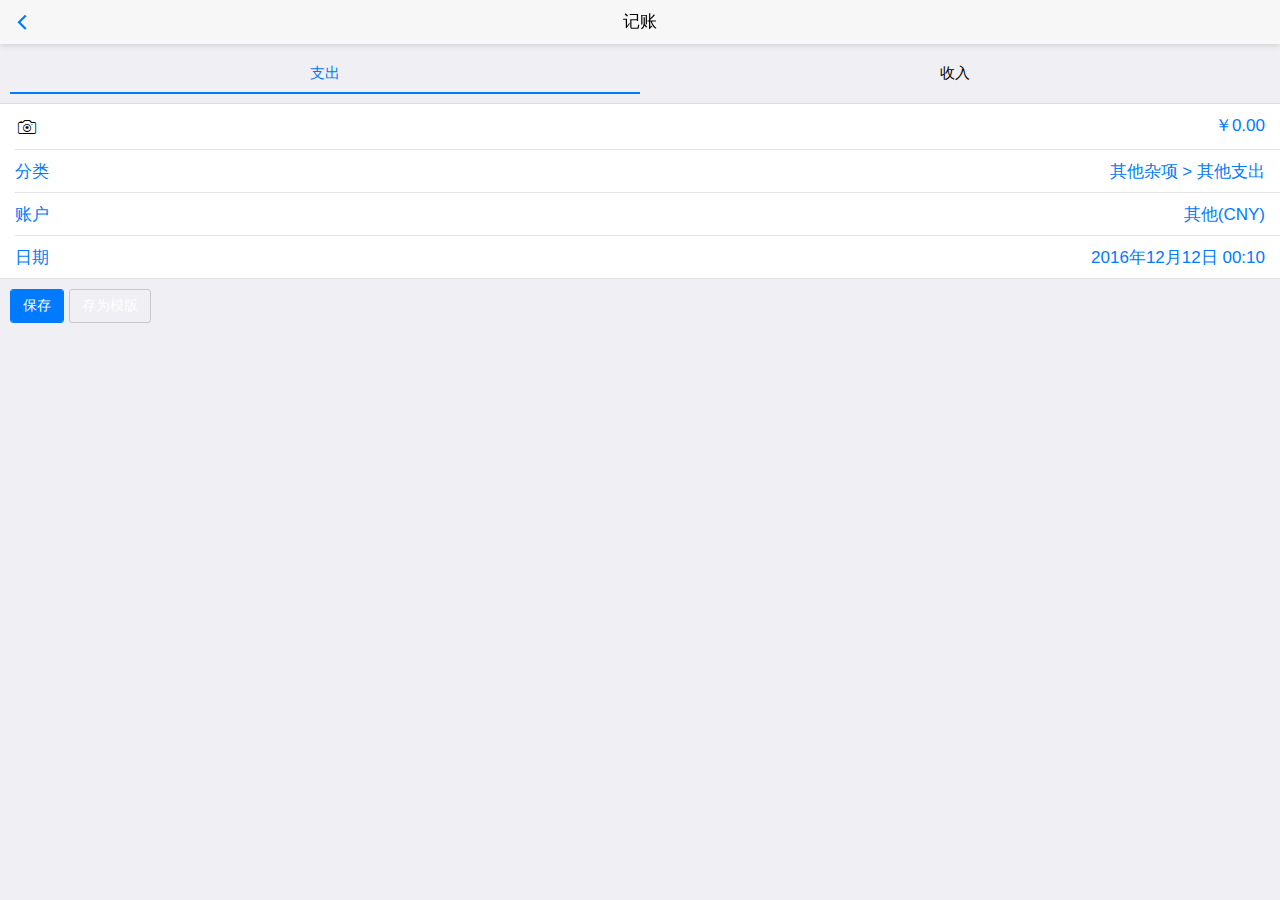
==== views/add.html @ 687e06d6 "add add.html view" ====
<!DOCTYPE html>
<html>
	<head>
		<meta charset="utf-8">
		<title>add</title>
		<!--标准mui.css-->
		<link rel="stylesheet" href="../css/mui.min.css">
		<link rel="stylesheet" href="../css/app/add.css" />
	</head>
	<body>
		<header class="mui-bar mui-bar-nav">
			<a class="mui-action-back mui-icon mui-icon-left-nav mui-pull-left"></a>
			<h1 class="mui-title">记账</h1>
		</header>
		<!-- mbody-->
		<div class="mui-content">
			<div style="padding: 10px 10px;">
				<!--mtab-->
				<!--mui-segmented-control-inverted文字效果，默认是按钮效果，去掉这个属性即可看到-->
				<div class="mui-segmented-control mui-segmented-control-inverted">
				    <a class="mui-control-item mui-active" href="#item1">支出</a>
				    <a class="mui-control-item" href="#item2">收入</a>
				</div>
			</div>
			<div>
				<div id="item1" class="mui-control-content mui-active">
				    <ul class="mui-table-view">
						<li class="mui-table-view-cell">
							<div>
								<span class="mui-icon mui-icon-camera"></span>
								<a id="value" class="mui-pull-right">￥0.00</a>
							</div>
							
						</li>
						<li class="mui-table-view-cell">
							<div id>
								<a id="value" class="mui-pull-left">分类</a>
								<a id="value" class="mui-pull-right">其他杂项 > 其他支出</a>
							</div>
							
						</li>
						<li class="mui-table-view-cell">
							<div>
								<a id="value" class="mui-pull-left">账户</a>
								<a id="value" class="mui-pull-right">其他(CNY)</a>
							</div>							
						</li>
						<li class="mui-table-view-cell">
							<div>
								<a id="value" class="mui-pull-left">日期</a>
								<a class="mui-pull-right">2016年12月12日 00:10</a>
							</div>
							
						</li>
					</ul>
				</div>
				<div id="item2" class="mui-control-content">
				    <ul class="mui-table-view">
						<li class="mui-table-view-cell">
							<div>
								<span class="mui-icon mui-icon-camera"></span>
								<a id="value" class="mui-pull-right">￥0.00</a>
							</div>
							
						</li>
						<li class="mui-table-view-cell">
							<div id>
								<a id="value" class="mui-pull-left">分类</a>
								<a id="value" class="mui-pull-right">职业收入 > 工资收入</a>
							</div>
							
						</li>
						<li class="mui-table-view-cell">
							<div>
								<a id="value" class="mui-pull-left">账户</a>
								<a id="value" class="mui-pull-right">其他(CNY)</a>
							</div>							
						</li>
						<li class="mui-table-view-cell">
							<div>
								<a id="value" class="mui-pull-left">日期</a>
								<a class="mui-pull-right">2016年12月12日 00:10</a>
							</div>
							
						</li>
					</ul>
					</ul>
				</div>
			</div>
			<div style="padding: 10px 10px;">
				<button type="button" class="mui-btn mui-btn-blue">保存</button>
				<button type="button" class="mui-btn mui-btn-outlined mui-btn-grey">存为模版</button>
			</div>
		</div>
		<script src="../js/mui.min.js"></script>
		<script type="text/javascript" src="../js/app/add.js" ></script>
	</body>
</html>
---- css/app/add.css ----
/*.mui-segmented-control{
	padding: 10px 10px;
}*/
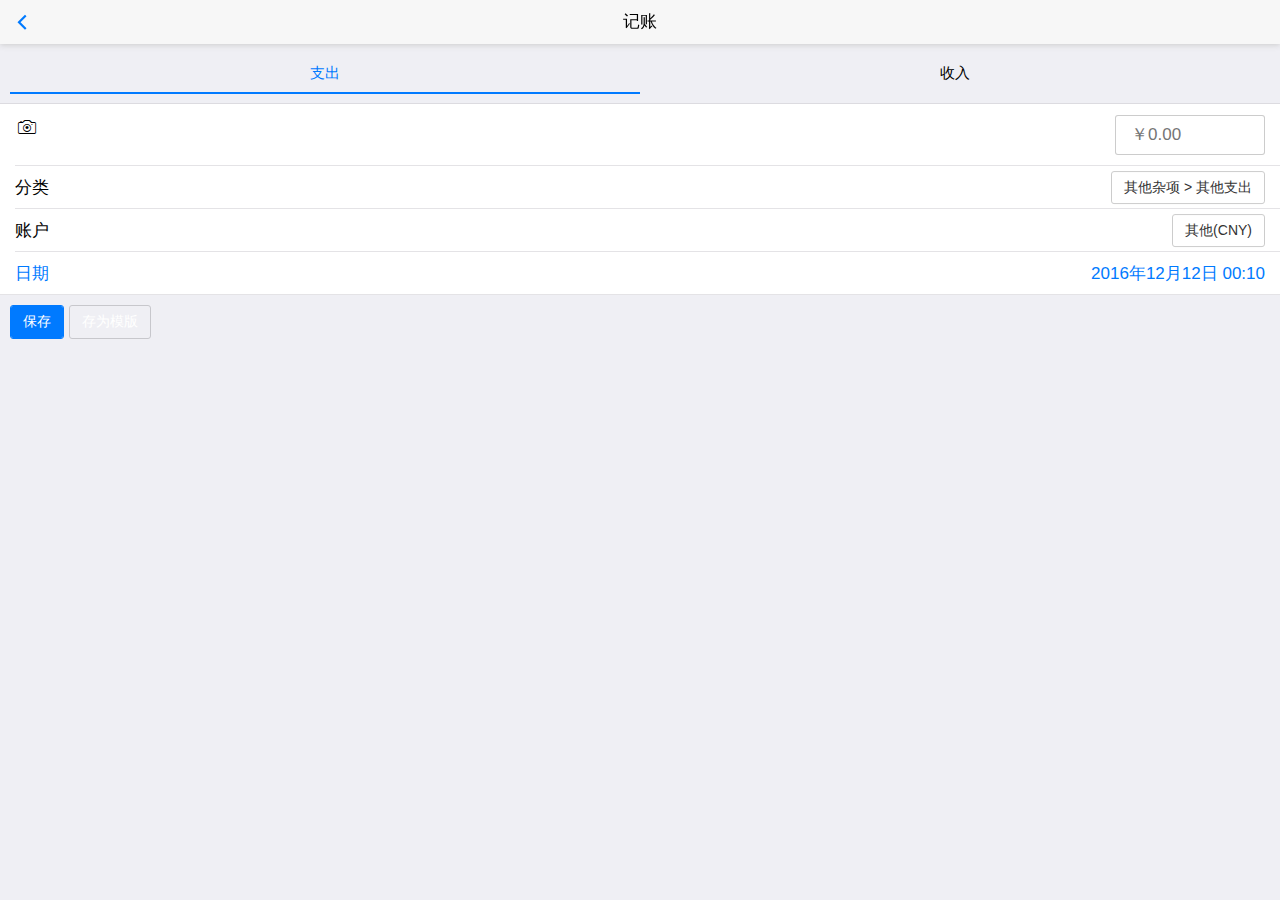
==== commit c6f839b8: "add.html modify" ====
--- a/views/add.html
+++ b/views/add.html
@@ -5,7 +5,10 @@
 		<title>add</title>
 		<!--标准mui.css-->
 		<link rel="stylesheet" href="../css/mui.min.css">
+		<link href="../css/mui.picker.css" rel="stylesheet" />
+		<link href="../css/mui.poppicker.css" rel="stylesheet" />
 		<link rel="stylesheet" href="../css/app/add.css" />
+		
 	</head>
 	<body>
 		<header class="mui-bar mui-bar-nav">
@@ -27,23 +30,32 @@
 				    <ul class="mui-table-view">
 						<li class="mui-table-view-cell">
 							<div>
-								<span class="mui-icon mui-icon-camera"></span>
-								<a id="value" class="mui-pull-right">￥0.00</a>
+								<span class="mui-icon mui-icon-camera mui-pull-left"></span>
+								<!--<a id="value" class="mui-pull-right">￥0.00</a>-->
+									<input id="money" class="mui-pull-right" type="text" placeholder="￥0.00"></input>
 							</div>
 							
 						</li>
 						<li class="mui-table-view-cell">
-							<div id>
+							分类
+							<button id='showPayClassifyPicker' type="button" class="mui-btn">
+								其他杂项 > 其他支出
+							</button>
+							<!--<div id>
 								<a id="value" class="mui-pull-left">分类</a>
 								<a id="value" class="mui-pull-right">其他杂项 > 其他支出</a>
-							</div>
+							</div>-->
 							
 						</li>
 						<li class="mui-table-view-cell">
-							<div>
+							账户
+							<button id='showAccountClassifyPicker' type="button" class="mui-btn">
+								其他(CNY)
+							</button>
+							<!--<div>
 								<a id="value" class="mui-pull-left">账户</a>
 								<a id="value" class="mui-pull-right">其他(CNY)</a>
-							</div>							
+							</div>							-->
 						</li>
 						<li class="mui-table-view-cell">
 							<div>
@@ -64,11 +76,15 @@
 							
 						</li>
 						<li class="mui-table-view-cell">
+							<!--Item 1
+							<button type="button" class="mui-btn">
+								Button
+							</button>-->
 							<div id>
 								<a id="value" class="mui-pull-left">分类</a>
 								<a id="value" class="mui-pull-right">职业收入 > 工资收入</a>
 							</div>
-							
+							<!--<button id='showCityPicker' class="mui-btn mui-btn-block" type='button'>二级联动示例 ...</button>-->
 						</li>
 						<li class="mui-table-view-cell">
 							<div>
@@ -93,6 +109,10 @@
 			</div>
 		</div>
 		<script src="../js/mui.min.js"></script>
+		<script src="../js/mui.picker.js"></script>
+		<script src="../js/mui.poppicker.js"></script>
+		<script src="../js/app/classify.data.js" type="text/javascript" charset="utf-8"></script>
 		<script type="text/javascript" src="../js/app/add.js" ></script>
+		
 	</body>
 </html>
--- a/css/mui.picker.css
+++ b/css/mui.picker.css
@@ -0,0 +1,85 @@
+/**
+ * 选择列表插件
+ * varstion 2.0.0
+ * by Houfeng
+ * Houfeng@DCloud.io
+ */
+
+.mui-picker {
+    background-color: #ddd;
+    position: relative;
+    height: 200px;
+    overflow: hidden;
+    border: solid 1px rgba(0, 0, 0, 0.1);
+    -webkit-user-select: none;
+    user-select: none;
+    box-sizing: border-box;
+}
+.mui-picker-inner {
+    box-sizing: border-box;
+    position: relative;
+    width: 100%;
+    height: 100%;
+    overflow: hidden;
+    -webkit-mask-box-image: -webkit-linear-gradient(bottom, transparent, transparent 5%, #fff 20%, #fff 80%, transparent 95%, transparent);
+    -webkit-mask-box-image: linear-gradient(top, transparent, transparent 5%, #fff 20%, #fff 80%, transparent 95%, transparent);
+}
+.mui-pciker-list,
+.mui-pciker-rule {
+    box-sizing: border-box;
+    padding: 0px;
+    margin: 0px;
+    width: 100%;
+    height: 36px;
+    line-height: 36px;
+    position: absolute;
+    left: 0px;
+    top: 50%;
+    margin-top: -18px;
+}
+.mui-pciker-rule-bg {
+    z-index: 0;
+    /*background-color: #cfd5da;*/
+}
+.mui-pciker-rule-ft {
+    z-index: 2;
+    border-top: solid 1px rgba(0, 0, 0, 0.1);
+    border-bottom: solid 1px rgba(0, 0, 0, 0.1);
+    /*-webkit-box-shadow: 0px 0px 10px 0px rgba(0, 0, 0, 0.1);*/
+    /*box-shadow: 0px 0px 10px 0px rgba(0, 0, 0, 0.1);*/
+}
+.mui-pciker-list {
+    z-index: 1;
+    -webkit-transform-style: preserve-3d;
+    transform-style: preserve-3d;
+    -webkit-transform: perspective(1000px) rotateY(0deg) rotateX(0deg);
+    transform: perspective(1000px) rotateY(0deg) rotateX(0deg);
+}
+.mui-pciker-list li {
+    width: 100%;
+    height: 100%;
+    position: absolute;
+    text-align: center;
+    vertical-align: middle;
+    -webkit-backface-visibility: hidden;
+    backface-visibility: hidden;
+    overflow: hidden;
+    box-sizing: border-box;
+    font-size: 16px;
+    font-family: "Helvetica Neue", "Helvetica", "Arial", "sans-serif";
+    color: #888;
+    padding: 0px 8px;
+    white-space: nowrap;
+    -webkit-text-overflow: ellipsis;
+    text-overflow: ellipsis;
+    overflow: hidden;
+    cursor: default;
+    visibility: hidden;
+}
+.mui-pciker-list li.highlight,
+.mui-pciker-list li.visible {
+    visibility: visible;
+}
+.mui-pciker-list li.highlight {
+    color: #222;
+}--- a/css/mui.poppicker.css
+++ b/css/mui.poppicker.css
@@ -0,0 +1,64 @@
+.mui-poppicker {
+	position: fixed;
+	left: 0px;
+	width: 100%;
+	z-index: 999;
+	background-color: #eee;
+	border-top: solid 1px #ccc;
+	box-shadow: 0px -5px 7px 0px rgba(0, 0, 0, 0.1);
+	-webkit-transition: .3s;
+	bottom: 0px;
+	-webkit-transform: translateY(300px);
+}
+.mui-poppicker.mui-active {
+	-webkit-transform: translateY(0px);
+}
+.mui-android-5-1 .mui-poppicker {
+	bottom: -300px;
+	-webkit-transition-property: bottom;
+	-webkit-transform: none;
+}
+.mui-android-5-1 .mui-poppicker.mui-active {
+	bottom: 0px;
+	-webkit-transition-property: bottom;
+	-webkit-transform: none;
+}
+.mui-poppicker-header {
+	padding: 6px;
+	font-size: 14px;
+	color: #888;
+}
+.mui-poppicker-header .mui-btn {
+	font-size: 12px;
+	padding: 5px 10px;
+}
+.mui-poppicker-btn-cancel {
+	float: left;
+}
+.mui-poppicker-btn-ok {
+	float: right;
+}
+.mui-poppicker-clear {
+	clear: both;
+	height: 0px;
+	line-height: 0px;
+	font-size: 0px;
+	overflow: hidden;
+}
+.mui-poppicker-body {
+	position: relative;
+	width: 100%;
+	height: 200px;
+	border-top: solid 1px #ddd;
+	/*-webkit-perspective: 1200px;
+	perspective: 1200px;
+	-webkit-transform-style: preserve-3d;
+	transform-style: preserve-3d;*/
+}
+.mui-poppicker-body .mui-picker {
+	width: 100%;
+	height: 100%;
+	margin: 0px;
+	border: none;
+	float: left;
+}--- a/css/app/add.css
+++ b/css/app/add.css
@@ -1,3 +1,8 @@
 /*.mui-segmented-control{
 	padding: 10px 10px;
 }*/
+
+#money{
+	margin: 0px 0px;
+	width: 150px;
+}
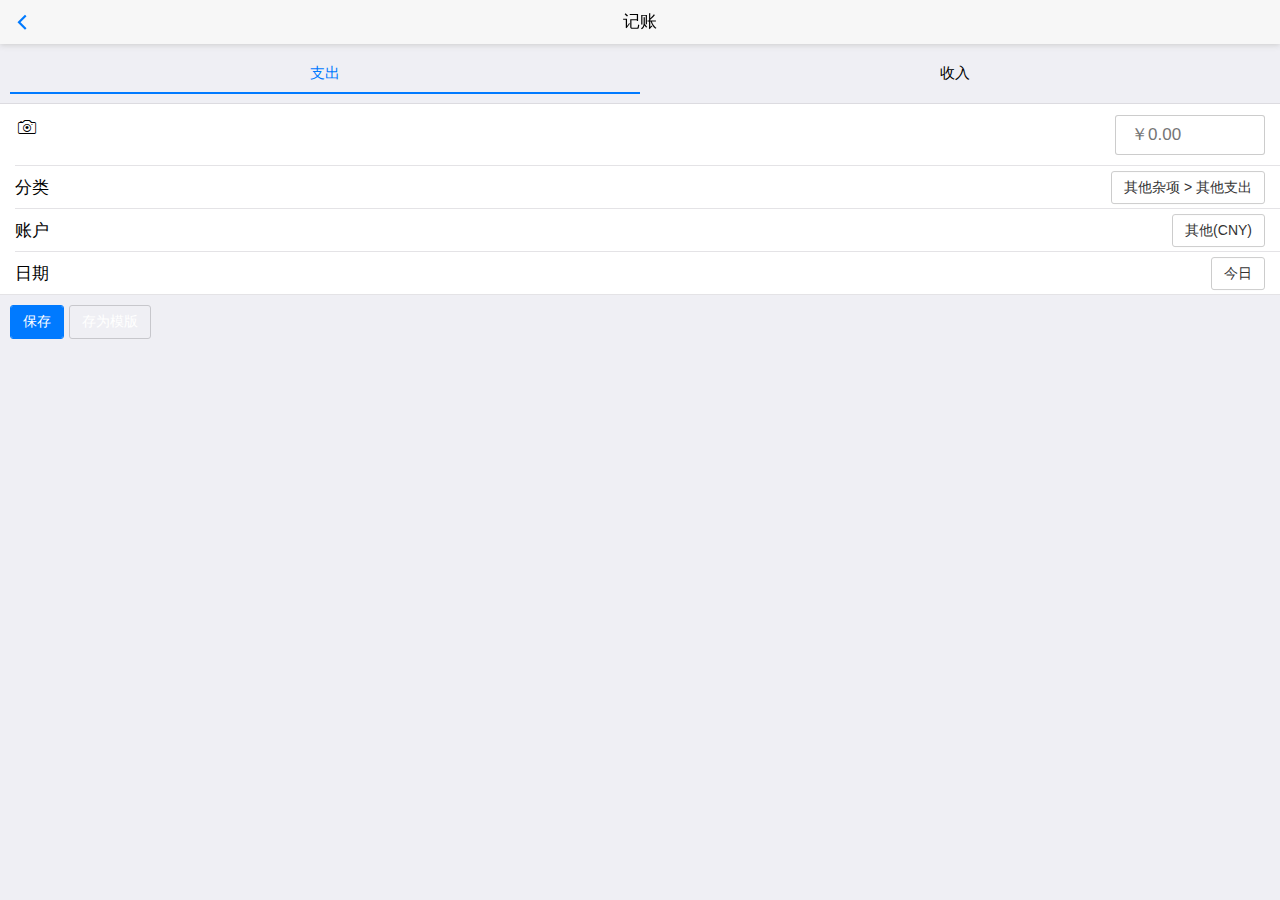
==== commit cc6b3e30: "add date function * input content is input.value so, I need study base knowledget" ====
--- a/views/add.html
+++ b/views/add.html
@@ -26,13 +26,13 @@
 				</div>
 			</div>
 			<div>
-				<div id="item1" class="mui-control-content mui-active">
+				<div id="itemOut" class="mui-control-content mui-active">
 				    <ul class="mui-table-view">
 						<li class="mui-table-view-cell">
 							<div>
 								<span class="mui-icon mui-icon-camera mui-pull-left"></span>
 								<!--<a id="value" class="mui-pull-right">￥0.00</a>-->
-									<input id="money" class="mui-pull-right" type="text" placeholder="￥0.00"></input>
+									<input id="inputMoney" class="mui-pull-right" type="text" placeholder="￥0.00"></input>
 							</div>
 							
 						</li>
@@ -58,15 +58,19 @@
 							</div>							-->
 						</li>
 						<li class="mui-table-view-cell">
-							<div>
+							日期
+							<button id='btnPickDate' type="button" class="mui-btn">
+								今日
+							</button>
+							<!--<div>
 								<a id="value" class="mui-pull-left">日期</a>
 								<a class="mui-pull-right">2016年12月12日 00:10</a>
-							</div>
+							</div>-->
 							
 						</li>
 					</ul>
 				</div>
-				<div id="item2" class="mui-control-content">
+				<div id="itemIn" class="mui-control-content">
 				    <ul class="mui-table-view">
 						<li class="mui-table-view-cell">
 							<div>
@@ -104,7 +108,7 @@
 				</div>
 			</div>
 			<div style="padding: 10px 10px;">
-				<button type="button" class="mui-btn mui-btn-blue">保存</button>
+				<button id="btnSaveValue" type="button" class="mui-btn mui-btn-blue">保存</button>
 				<button type="button" class="mui-btn mui-btn-outlined mui-btn-grey">存为模版</button>
 			</div>
 		</div>
--- a/css/app/add.css
+++ b/css/app/add.css
@@ -2,7 +2,7 @@
 	padding: 10px 10px;
 }*/
 
-#money{
+#inputMoney{
 	margin: 0px 0px;
 	width: 150px;
 }
